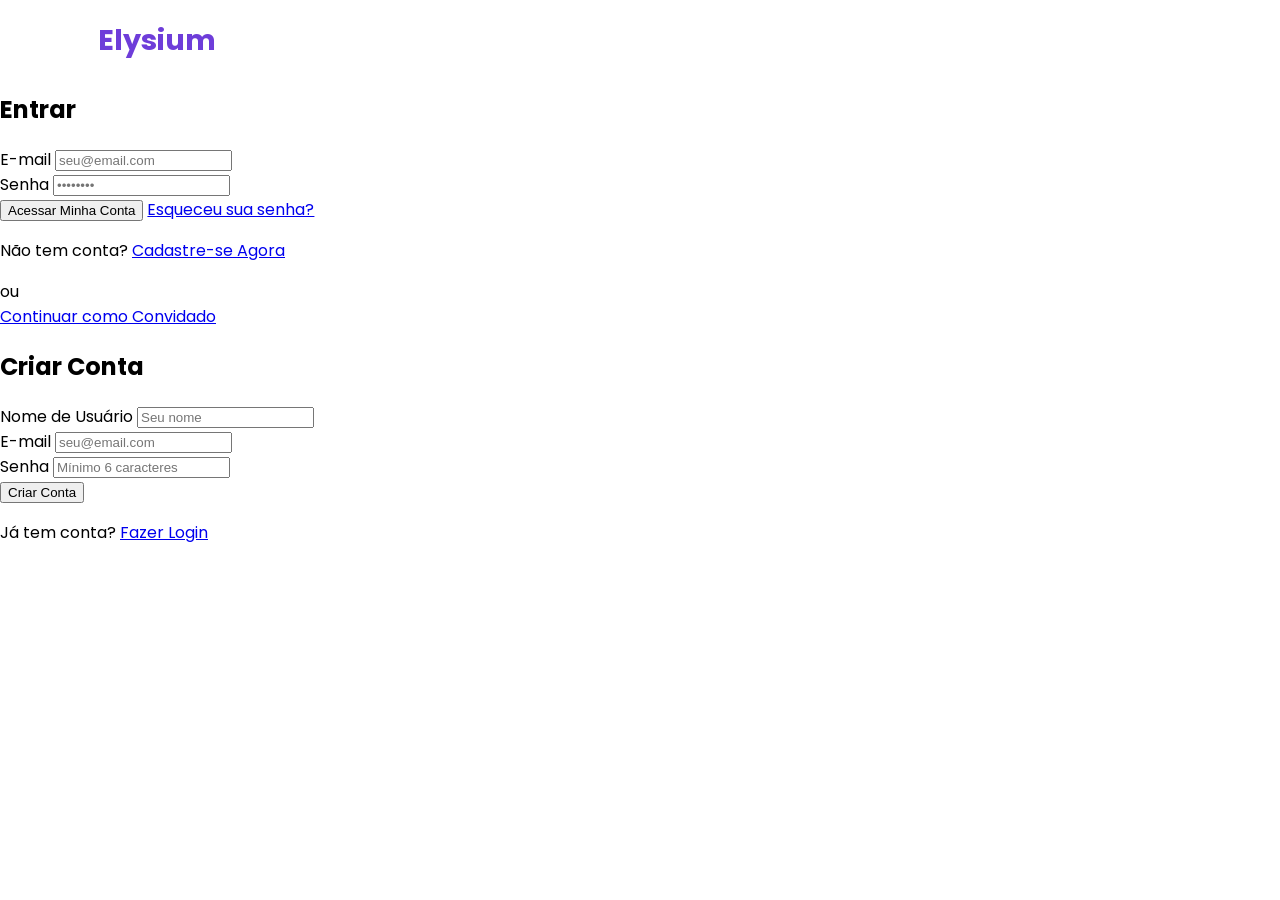
==== login.html @ 8207a184 "Add files via upload" ====
<!DOCTYPE html>
<html lang="pt-BR">
<head>
    <meta charset="UTF-8">
    <meta name="viewport" content="width=device-width, initial-scale=1.0">
    <title>Elysium | Acesso</title>
    <link href="https://fonts.googleapis.com/css2?family=Poppins:wght@300;700&display=swap" rel="stylesheet">
    <link rel="stylesheet" href="style.css"> <link rel="stylesheet" href="login_style.css"> </head>
<body class="dark-theme login-body"> <div class="login-container">
        <h1 class="logo">Elysium</h1>
        
        <div id="auth-box" class="auth-box">

            <form id="login-form">
                <h2>Entrar</h2>
                
                <div class="input-group">
                    <label for="login-email">E-mail</label>
                    <input type="email" id="login-email" required placeholder="seu@email.com" autocomplete="email">
                </div>
                
                <div class="input-group">
                    <label for="login-password">Senha</label>
                    <input type="password" id="login-password" required placeholder="••••••••">
                </div>
                
                <button type="submit" class="btn-primary">Acessar Minha Conta</button>
                
                <a href="#" class="forgot-password">Esqueceu sua senha?</a>
                
                <p class="switch-mode">
                    Não tem conta? 
                    <a href="#" id="show-register">Cadastre-se Agora</a>
                </p>
                
                <div class="divider"><span>ou</span></div>
                
                <a href="index.html" class="btn-secondary">
                    Continuar como Convidado
                </a>
            </form>

            <form id="register-form" class="hidden">
                <h2>Criar Conta</h2>
                
                <div class="input-group">
                    <label for="register-name">Nome de Usuário</label>
                    <input type="text" id="register-name" required placeholder="Seu nome" autocomplete="username">
                </div>
                
                <div class="input-group">
                    <label for="register-email">E-mail</label>
                    <input type="email" id="register-email" required placeholder="seu@email.com" autocomplete="email">
                </div>
                
                <div class="input-group">
                    <label for="register-password">Senha</label>
                    <input type="password" id="register-password" required placeholder="Mínimo 6 caracteres">
                </div>
                
                <button type="submit" class="btn-primary">Criar Conta</button>
                
                <p class="switch-mode">
                    Já tem conta? 
                    <a href="#" id="show-login">Fazer Login</a>
                </p>
            </form>

        </div>
    </div>

    <script src="login_script.js"></script>
</body>
</html>
---- style.css ----
/* Importando a Fonte Poppins */
body {
    font-family: 'Poppins', sans-serif;
    margin: 0;
    padding: 0;
    min-height: 100vh; /* Garante que o corpo ocupe toda a altura */
    transition: background-color 0.4s, color 0.4s; /* Transição suave para a mudança de tema */
    display: flex; /* Habilita o layout flexível para o menu e conteúdo */
}

/* 4. Paleta de Cores e Temas */

/* Cores Base da Paleta */
:root {
    --primary-color: #6E3DD9; /* Roxo principal, inspirado na HBO Max */
    --secondary-color: #45214A; /* Roxo escuro para detalhes */
    --accent-color: #f7b731; /* Cor de destaque (opcional para botões) */
    --text-light: #ffffff; /* Texto claro */
    --text-dark: #000000; /* Texto escuro */
}

/* Tema DARK */
.dark-theme {
    --bg-main: #07070D; /* Fundo principal escuro */
    --bg-card: #1c1c2e; /* Fundo de cards/elementos */
    --bg-sidebar: #0e0e1a; /* Fundo da barra lateral */
    --text-color: var(--text-light);
    --hover-color: var(--primary-color);
}

/* Tema LIGHT */
.light-theme {
    --bg-main: #f0f0f5;
    --bg-card: #ffffff;
    --bg-sidebar: #ffffff;
    --text-color: var(--text-dark);
    --hover-color: var(--secondary-color);
}

/* 2. Responsividade e Layout Principal */

/* Sidebar - Menu Lateral */
#sidebar {
    width: 250px;
    background-color: var(--bg-sidebar);
    color: var(--text-color);
    padding: 20px 0;
    box-shadow: 2px 0 5px rgba(0, 0, 0, 0.2);
    display: flex;
    flex-direction: column;
    position: fixed; /* Fixa o menu lateral */
    height: 100%;
    z-index: 1000;
    transition: transform 0.3s ease-in-out; /* Para animação mobile */
}

.logo {
    font-weight: 700; /* Poppins Bold */
    font-size: 1.8em;
    text-align: center;
    color: var(--primary-color);
    margin-bottom: 30px;
}

#sidebar ul {
    list-style: none;
    padding: 0;
    flex-grow: 1;
}

#sidebar ul li a {
    display: block;
    padding: 15px 20px;
    text-decoration: none;
    color: var(--text-color);
    font-weight: 300; /* Poppins Light */
    transition: background-color 0.3s, color 0.3s; /* 3. Animação suave */
}

#sidebar ul li a:hover {
    background-color: var(--primary-color);
    color: var(--text-light);
}

#sidebar ul li a i {
    margin-right: 10px;
    width: 20px; /* Garante alinhamento dos ícones */
    text-align: center;
}

/* Conteúdo Principal */
#content {
    flex-grow: 1;
    margin-left: 250px; /* Espaço para a sidebar fixa */
    background-color: var(--bg-main);
    color: var(--text-color);
    padding: 20px;
    width: calc(100% - 250px);
    transition: margin-left 0.3s ease-in-out; /* Para animação mobile */
}

#content header {
    display: flex;
    justify-content: space-between;
    align-items: center;
    margin-bottom: 30px;
    padding-bottom: 10px;
    border-bottom: 1px solid var(--secondary-color);
}

.btn-login-guest {
    background-color: var(--primary-color);
    color: var(--text-light);
    padding: 10px 15px;
    text-decoration: none;
    border-radius: 5px;
    font-weight: 700;
    transition: background-color 0.3s;
}

.btn-login-guest:hover {
    background-color: var(--secondary-color);
}

/* Seções de Conteúdo (Animação de Redirecionamento) */
.hidden-section {
    display: none;
    opacity: 0;
    transition: opacity 0.5s ease;
}

.active-section {
    display: block;
    opacity: 1;
    animation: fadeIn 0.5s ease-in-out; /* 3. Animação de redirecionamento */
}

@keyframes fadeIn {
    from { opacity: 0; transform: translateY(10px); }
    to { opacity: 1; transform: translateY(0); }
}

/* Grid de Conteúdo (Filmes/Séries) */
.content-grid {
    display: grid;
    grid-template-columns: repeat(auto-fill, minmax(180px, 1fr));
    gap: 20px;
}

.media-card {
    background-color: var(--bg-card);
    border-radius: 8px;
    overflow: hidden;
    cursor: pointer;
    box-shadow: 0 4px 10px rgba(0, 0, 0, 0.3);
    transition: transform 0.3s, box-shadow 0.3s;
}

.media-card:hover {
    transform: translateY(-5px);
    box-shadow: 0 8px 15px rgba(0, 0, 0, 0.5);
}

.media-card h3, .media-card p {
    padding: 0 10px;
    margin: 5px 0;
}

.media-card p {
    font-size: 0.8em;
    color: #aaa;
    padding-bottom: 10px;
}

/* 5. Estilo do Player Sobreposto (Modal) */
.modal {
    display: none; /* Escondido por padrão */
    position: fixed;
    z-index: 2000;
    left: 0;
    top: 0;
    width: 100%;
    height: 100%;
    overflow: auto;
    background-color: rgba(0, 0, 0, 0.95); /* Fundo escuro semi-transparente */
}

.modal-content {
    background-color: #000;
    margin: 5% auto; /* 5% do topo e centralizado */
    padding: 20px;
    border-radius: 10px;
    width: 90%;
    max-width: 1200px; /* Largura máxima do player */
    position: relative;
    box-shadow: 0 5px 15px rgba(0, 0, 0, 0.5);
}

.close-btn {
    color: #aaa;
    float: right;
    font-size: 35px;
    font-weight: bold;
    cursor: pointer;
    position: absolute;
    top: 10px;
    right: 25px;
    z-index: 2001;
}

.close-btn:hover,
.close-btn:focus {
    color: var(--primary-color);
    text-decoration: none;
}

.video-player {
    position: relative;
    padding-bottom: 56.25%; /* Proporção 16:9 */
    height: 0;
    overflow: hidden;
}

.video-player iframe {
    position: absolute;
    top: 0;
    left: 0;
    width: 100%;
    height: 100%;
}

/* Alternador de Tema (Theme Switch) */
.theme-switch-wrapper {
    display: flex;
    align-items: center;
    justify-content: center;
    margin-top: auto; /* Empurra para o final da sidebar */
    padding: 20px 0;
    border-top: 1px solid var(--secondary-color);
}

.theme-switch-wrapper span {
    margin-right: 10px;
}

.switch-label {
    display: inline-block;
    width: 48px;
    height: 24px;
    background-color: #ccc;
    border-radius: 12px;
    position: relative;
    cursor: pointer;
    transition: background-color 0.3s;
}

#theme-switch {
    display: none;
}

.switch-label::after {
    content: '';
    position: absolute;
    width: 20px;
    height: 20px;
    border-radius: 50%;
    background-color: var(--text-light);
    top: 2px;
    left: 2px;
    transition: transform 0.3s;
}

#theme-switch:checked + .switch-label {
    background-color: var(--primary-color); /* Roxo quando Dark (checado) */
}

#theme-switch:checked + .switch-label::after {
    transform: translateX(24px); /* Move para a direita no tema Dark */
    background-color: #fff;
}


/* 2. Responsividade */

.mobile-only {
    display: none; /* Esconde o botão de toggle em desktops */
}

/* Para telas menores que 768px (Tablets e Smartphones) */
@media (max-width: 768px) {
    /* Menu lateral */
    #sidebar {
        width: 200px; /* Largura menor no mobile */
        transform: translateX(-200px); /* Esconde o menu fora da tela */
    }

    /* Mostrar a sidebar quando a classe 'active' for adicionada pelo JS */
    #sidebar.active {
        transform: translateX(0);
    }
    
    /* Conteúdo principal ocupa 100% da largura, sem margem */
    #content {
        margin-left: 0; 
        width: 100%;
    }

    /* Traz o botão de menu de volta no mobile */
    .mobile-only {
        display: block;
        background: none;
        border: none;
        color: var(--text-color);
        font-size: 1.5em;
        cursor: pointer;
        padding: 0;
    }

    /* Ajuste para o cabeçalho no mobile */
    #content header h1 {
        font-size: 1.2em;
        margin-right: auto; /* Empurra o botão de login */
    }
    
    .btn-login-guest {
        padding: 8px 12px;
        font-size: 0.9em;
    }
}
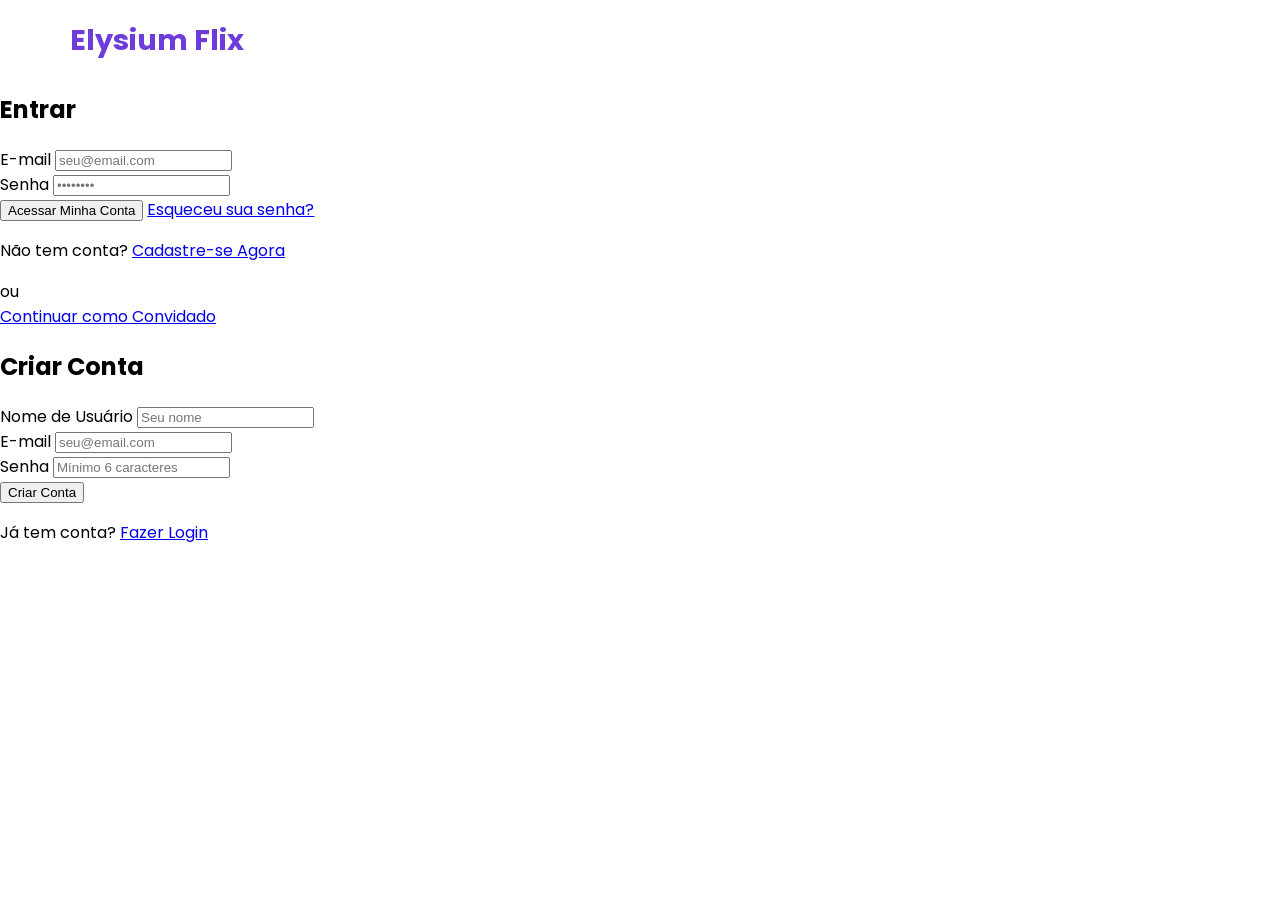
==== commit 50cfaa55: "Update login.html" ====
--- a/login.html
+++ b/login.html
@@ -3,11 +3,11 @@
 <head>
     <meta charset="UTF-8">
     <meta name="viewport" content="width=device-width, initial-scale=1.0">
-    <title>Elysium | Acesso</title>
+    <title>Elysium Flix| Acesso</title>
     <link href="https://fonts.googleapis.com/css2?family=Poppins:wght@300;700&display=swap" rel="stylesheet">
     <link rel="stylesheet" href="style.css"> <link rel="stylesheet" href="login_style.css"> </head>
 <body class="dark-theme login-body"> <div class="login-container">
-        <h1 class="logo">Elysium</h1>
+        <h1 class="logo">Elysium Flix</h1>
         
         <div id="auth-box" class="auth-box">
 
@@ -71,4 +71,5 @@
 
     <script src="login_script.js"></script>
 </body>
-</html>+
+</html>
